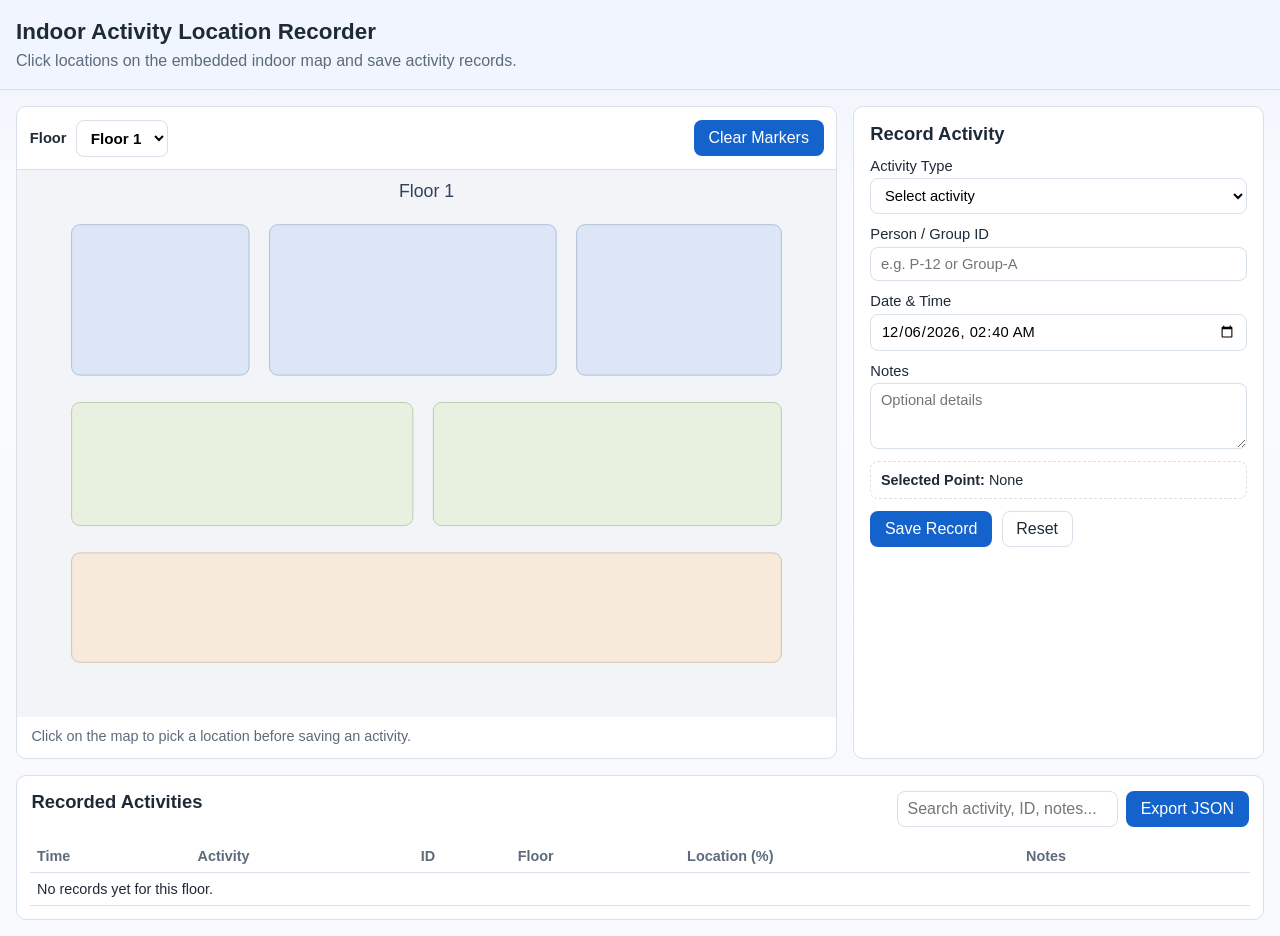
==== index.html @ 945d57bc "first simple version" ====
<!doctype html>
<html lang="en">
<head>
  <meta charset="UTF-8">
  <meta name="viewport" content="width=device-width, initial-scale=1.0">
  <title>Indoor Activity Location Recorder</title>
  <link rel="stylesheet" href="styles.css">
</head>
<body>
  <header class="topbar">
    <h1>Indoor Activity Location Recorder</h1>
    <p>Click locations on the embedded indoor map and save activity records.</p>
  </header>

  <main class="layout">
    <section class="map-panel">
      <div class="panel-head">
        <div class="map-controls">
          <label for="floorSelect">Floor</label>
          <select id="floorSelect" aria-label="Select floor">
            <option value="floor-1">Floor 1</option>
            <option value="floor-2">Floor 2</option>
            <option value="floor-3">Floor 3</option>
          </select>
        </div>
        <button id="clearMarkersBtn" type="button">Clear Markers</button>
      </div>

      <div class="map-wrap" id="mapWrap">
        <img
          id="mapImage"
          alt="Indoor map"
          src="assets/floor-1.svg"
        >
      </div>
      <p class="hint">Click on the map to pick a location before saving an activity.</p>
    </section>

    <section class="form-panel">
      <h2>Record Activity</h2>
      <form id="activityForm">
        <label>
          Activity Type
          <select id="activityType" required>
            <option value="">Select activity</option>
            <option>Walking</option>
            <option>Sitting</option>
            <option>Standing</option>
            <option>Meeting</option>
            <option>Queueing</option>
            <option>Other</option>
          </select>
        </label>

        <label>
          Person / Group ID
          <input id="actorId" type="text" placeholder="e.g. P-12 or Group-A">
        </label>

        <label>
          Date & Time
          <input id="activityTime" type="datetime-local" required>
        </label>

        <label>
          Notes
          <textarea id="notes" rows="3" placeholder="Optional details"></textarea>
        </label>

        <div class="coords">
          <strong>Selected Point:</strong>
          <span id="selectedCoords">None</span>
        </div>

        <div class="actions">
          <button type="submit">Save Record</button>
          <button id="resetFormBtn" type="button" class="secondary">Reset</button>
        </div>
      </form>
    </section>
  </main>

  <section class="records-panel">
    <div class="records-head">
      <h2>Recorded Activities</h2>
      <div class="records-actions">
        <input id="searchInput" type="text" placeholder="Search activity, ID, notes...">
        <button id="exportBtn" type="button">Export JSON</button>
      </div>
    </div>
    <div class="table-wrap">
      <table>
        <thead>
          <tr>
            <th>Time</th>
            <th>Activity</th>
            <th>ID</th>
            <th>Floor</th>
            <th>Location (%)</th>
            <th>Notes</th>
            <th></th>
          </tr>
        </thead>
        <tbody id="recordsTbody"></tbody>
      </table>
    </div>
  </section>

  <script src="app.js"></script>
</body>
</html>
---- styles.css ----
:root {
  --bg: #f7f9fc;
  --panel: #ffffff;
  --text: #1f2a37;
  --muted: #5d6b7b;
  --line: #d8e0ea;
  --accent: #1462cc;
  --accent-strong: #0f4ea5;
  --danger: #b42318;
}

* {
  box-sizing: border-box;
}

body {
  margin: 0;
  font-family: "Segoe UI", Tahoma, Geneva, Verdana, sans-serif;
  color: var(--text);
  background: linear-gradient(180deg, #eef3fb 0%, #f9fbff 220px, var(--bg) 100%);
}

.topbar {
  padding: 1.2rem 1rem;
  border-bottom: 1px solid var(--line);
  background: #f0f5ff;
}

.topbar h1 {
  margin: 0;
  font-size: 1.4rem;
}

.topbar p {
  margin: 0.4rem 0 0;
  color: var(--muted);
}

.layout {
  display: grid;
  grid-template-columns: 2fr 1fr;
  gap: 1rem;
  padding: 1rem;
}

.map-panel,
.form-panel,
.records-panel {
  background: var(--panel);
  border: 1px solid var(--line);
  border-radius: 10px;
}

.panel-head {
  display: flex;
  align-items: center;
  justify-content: space-between;
  padding: 0.8rem;
  border-bottom: 1px solid var(--line);
}

.map-controls {
  display: flex;
  align-items: center;
  gap: 0.6rem;
  font-size: 0.95rem;
  font-weight: 600;
}

.map-wrap {
  position: relative;
  min-height: 380px;
  overflow: auto;
  background: #f5f7fa;
}

.map-wrap img {
  display: block;
  width: 100%;
  height: auto;
  user-select: none;
}

.marker {
  position: absolute;
  width: 12px;
  height: 12px;
  border-radius: 999px;
  background: #e33131;
  border: 2px solid #fff;
  box-shadow: 0 0 0 1px #e33131;
  transform: translate(-50%, -50%);
  pointer-events: none;
}

.marker.selected {
  background: #0f4ea5;
  box-shadow: 0 0 0 1px #0f4ea5;
}

.hint {
  margin: 0;
  padding: 0.7rem 0.9rem 0.9rem;
  color: var(--muted);
  font-size: 0.9rem;
}

.form-panel {
  padding: 1rem;
}

.form-panel h2,
.records-head h2 {
  margin: 0 0 0.8rem;
  font-size: 1.15rem;
}

form {
  display: grid;
  gap: 0.75rem;
}

label {
  display: grid;
  gap: 0.3rem;
  font-size: 0.92rem;
}

input,
select,
textarea,
button {
  font: inherit;
}

input,
select,
textarea {
  padding: 0.5rem 0.6rem;
  border: 1px solid var(--line);
  border-radius: 8px;
  background: #fff;
}

.coords {
  padding: 0.6rem;
  border: 1px dashed var(--line);
  border-radius: 8px;
  font-size: 0.9rem;
}

.actions {
  display: flex;
  gap: 0.6rem;
}

button {
  padding: 0.52rem 0.85rem;
  border-radius: 8px;
  border: 1px solid transparent;
  background: var(--accent);
  color: #fff;
  cursor: pointer;
}

button:hover {
  background: var(--accent-strong);
}

button.secondary {
  background: #fff;
  border-color: var(--line);
  color: var(--text);
}

.records-panel {
  margin: 0 1rem 1rem;
}

.records-head {
  padding: 0.9rem 0.9rem 0;
  display: flex;
  align-items: center;
  justify-content: space-between;
  gap: 0.8rem;
}

.records-actions {
  display: flex;
  align-items: center;
  gap: 0.5rem;
}

.table-wrap {
  overflow: auto;
  padding: 0.8rem;
}

table {
  width: 100%;
  border-collapse: collapse;
  min-width: 760px;
}

th,
td {
  text-align: left;
  padding: 0.5rem 0.45rem;
  border-bottom: 1px solid var(--line);
  font-size: 0.9rem;
}

th {
  color: var(--muted);
}

.danger {
  background: #fff;
  color: var(--danger);
  border: 1px solid #f3c7c3;
}

@media (max-width: 900px) {
  .layout {
    grid-template-columns: 1fr;
  }

  .records-head {
    flex-direction: column;
    align-items: stretch;
  }
}
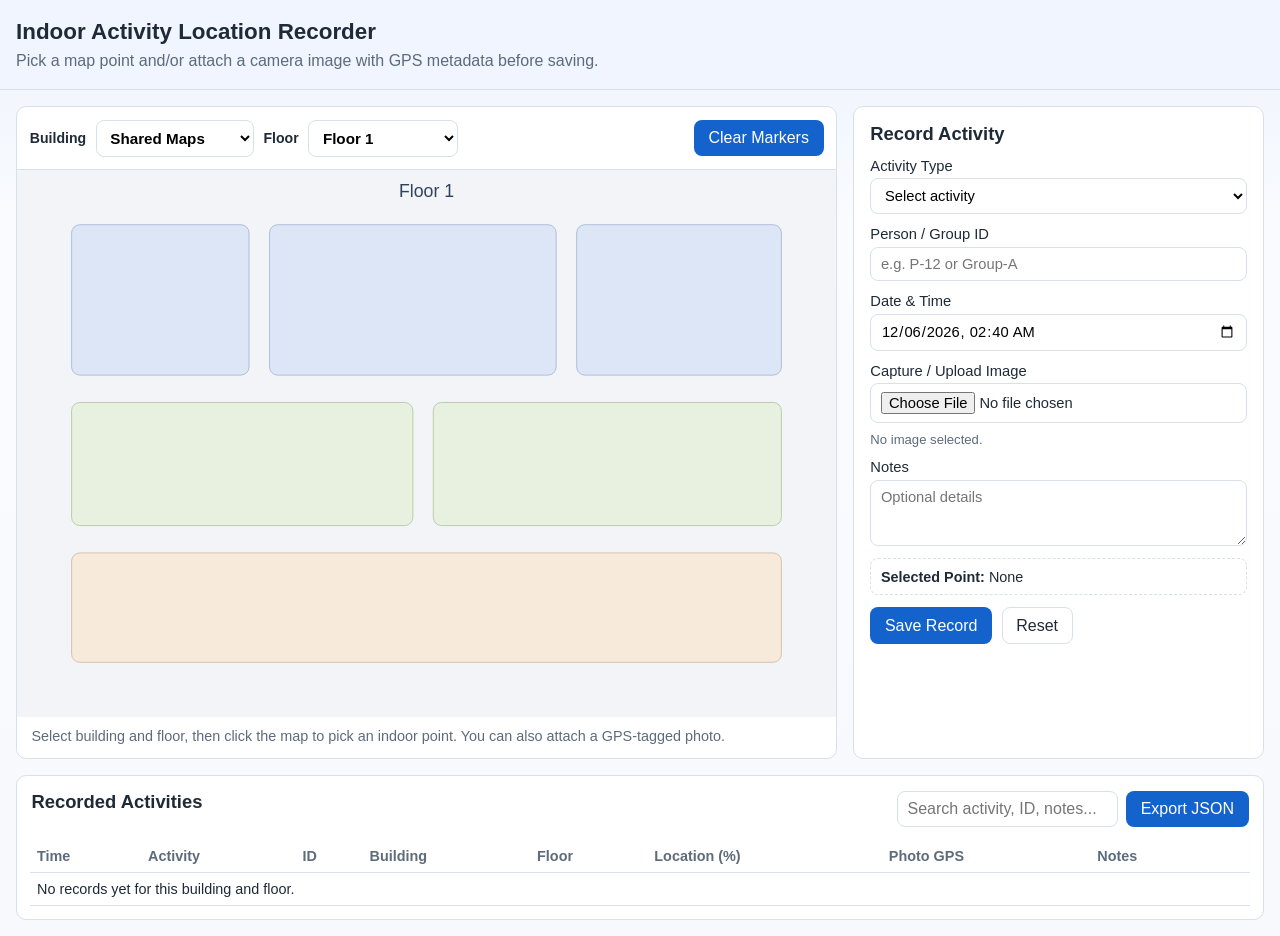
==== commit 3b2512a4: "update" ====
--- a/index.html
+++ b/index.html
@@ -9,19 +9,18 @@
 <body>
   <header class="topbar">
     <h1>Indoor Activity Location Recorder</h1>
-    <p>Click locations on the embedded indoor map and save activity records.</p>
+    <p>Pick a map point and/or attach a camera image with GPS metadata before saving.</p>
   </header>
 
   <main class="layout">
     <section class="map-panel">
       <div class="panel-head">
         <div class="map-controls">
+          <label for="buildingSelect">Building</label>
+          <select id="buildingSelect" aria-label="Select building"></select>
+
           <label for="floorSelect">Floor</label>
-          <select id="floorSelect" aria-label="Select floor">
-            <option value="floor-1">Floor 1</option>
-            <option value="floor-2">Floor 2</option>
-            <option value="floor-3">Floor 3</option>
-          </select>
+          <select id="floorSelect" aria-label="Select floor"></select>
         </div>
         <button id="clearMarkersBtn" type="button">Clear Markers</button>
       </div>
@@ -30,10 +29,9 @@
         <img
           id="mapImage"
           alt="Indoor map"
-          src="assets/floor-1.svg"
         >
       </div>
-      <p class="hint">Click on the map to pick a location before saving an activity.</p>
+      <p class="hint">Select building and floor, then click the map to pick an indoor point. You can also attach a GPS-tagged photo.</p>
     </section>
 
     <section class="form-panel">
@@ -60,6 +58,12 @@
         <label>
           Date & Time
           <input id="activityTime" type="datetime-local" required>
+        </label>
+
+        <label>
+          Capture / Upload Image
+          <input id="photoInput" type="file" accept="image/*" capture="environment">
+          <small id="photoLocationStatus" class="photo-status" data-state="muted">No image selected.</small>
         </label>
 
         <label>
@@ -95,8 +99,10 @@
             <th>Time</th>
             <th>Activity</th>
             <th>ID</th>
+            <th>Building</th>
             <th>Floor</th>
             <th>Location (%)</th>
+            <th>Photo GPS</th>
             <th>Notes</th>
             <th></th>
           </tr>
@@ -106,6 +112,6 @@
     </div>
   </section>
 
-  <script src="app.js"></script>
+  <script type="module" src="app.js"></script>
 </body>
 </html>
--- a/styles.css
+++ b/styles.css
@@ -62,9 +62,18 @@
 .map-controls {
   display: flex;
   align-items: center;
+  flex-wrap: wrap;
   gap: 0.6rem;
   font-size: 0.95rem;
   font-weight: 600;
+}
+
+.map-controls label {
+  font-size: 0.88rem;
+}
+
+.map-controls select {
+  min-width: 150px;
 }
 
 .map-wrap {
@@ -149,6 +158,25 @@
   font-size: 0.9rem;
 }
 
+.photo-status {
+  display: block;
+  margin-top: 0.25rem;
+  color: var(--muted);
+  font-size: 0.82rem;
+}
+
+.photo-status[data-state="success"] {
+  color: #0b6f32;
+}
+
+.photo-status[data-state="warn"] {
+  color: #9a5f05;
+}
+
+.photo-status[data-state="error"] {
+  color: var(--danger);
+}
+
 .actions {
   display: flex;
   gap: 0.6rem;
@@ -199,7 +227,7 @@
 table {
   width: 100%;
   border-collapse: collapse;
-  min-width: 760px;
+  min-width: 980px;
 }
 
 th,
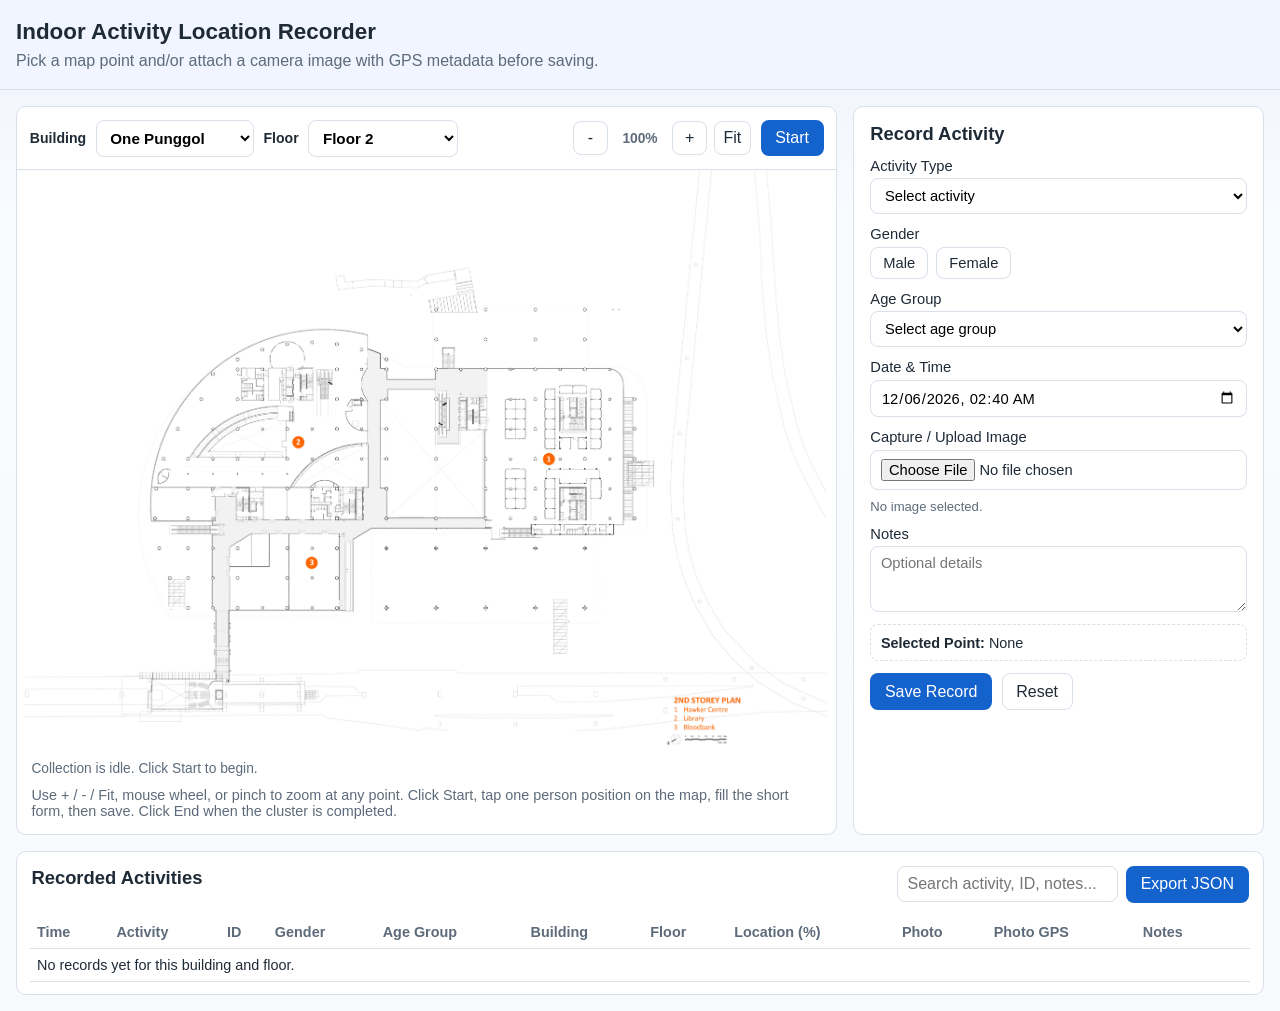
==== commit f3ebd536: "update the app to be more mobile friendly" ====
--- a/index.html
+++ b/index.html
@@ -22,16 +22,29 @@
           <label for="floorSelect">Floor</label>
           <select id="floorSelect" aria-label="Select floor"></select>
         </div>
-        <button id="clearMarkersBtn" type="button">Clear Markers</button>
+        <div class="panel-actions">
+          <div class="zoom-controls" role="group" aria-label="Map zoom controls">
+            <button id="zoomOutBtn" type="button" class="secondary zoom-btn" aria-label="Zoom out">-</button>
+            <span id="zoomValue" class="zoom-value">100%</span>
+            <button id="zoomInBtn" type="button" class="secondary zoom-btn" aria-label="Zoom in">+</button>
+            <button id="zoomResetBtn" type="button" class="secondary zoom-btn">Fit</button>
+          </div>
+          <div class="collect-controls">
+            <button id="collectToggleBtn" type="button" class="collect-toggle" aria-pressed="false">Start</button>
+          </div>
+        </div>
       </div>
 
       <div class="map-wrap" id="mapWrap">
-        <img
-          id="mapImage"
-          alt="Indoor map"
-        >
+        <div class="map-canvas" id="mapCanvas">
+          <img
+            id="mapImage"
+            alt="Indoor map"
+          >
+        </div>
       </div>
-      <p class="hint">Select building and floor, then click the map to pick an indoor point. You can also attach a GPS-tagged photo.</p>
+      <p id="collectStatus" class="collect-status" data-state="muted">Collection is idle. Click Start to begin.</p>
+      <p class="hint">Use + / - / Fit, mouse wheel, or pinch to zoom at any point. Click Start, tap one person position on the map, fill the short form, then save. Click End when the cluster is completed.</p>
     </section>
 
     <section class="form-panel">
@@ -50,9 +63,25 @@
           </select>
         </label>
 
+        <input id="actorId" type="hidden">
+
+        <div class="input-group">
+          <span>Gender</span>
+          <div class="gender-controls" id="genderControls">
+            <button type="button" class="gender-btn" data-gender="male" aria-pressed="false">Male</button>
+            <button type="button" class="gender-btn" data-gender="female" aria-pressed="false">Female</button>
+          </div>
+        </div>
+
         <label>
-          Person / Group ID
-          <input id="actorId" type="text" placeholder="e.g. P-12 or Group-A">
+          Age Group
+          <select id="ageGroup" required>
+            <option value="">Select age group</option>
+            <option value="<10 years old">&lt;10 years old</option>
+            <option value="10-20 years old">10-20 years old</option>
+            <option value="20-60 years old">20-60 years old</option>
+            <option value=">60 years old">&gt;60 years old</option>
+          </select>
         </label>
 
         <label>
@@ -80,6 +109,7 @@
           <button type="submit">Save Record</button>
           <button id="resetFormBtn" type="button" class="secondary">Reset</button>
         </div>
+        <p id="savePrompt" class="save-prompt" data-state="muted" role="status" aria-live="polite"></p>
       </form>
     </section>
   </main>
@@ -99,9 +129,12 @@
             <th>Time</th>
             <th>Activity</th>
             <th>ID</th>
+            <th>Gender</th>
+            <th>Age Group</th>
             <th>Building</th>
             <th>Floor</th>
             <th>Location (%)</th>
+            <th>Photo</th>
             <th>Photo GPS</th>
             <th>Notes</th>
             <th></th>
--- a/styles.css
+++ b/styles.css
@@ -76,6 +76,49 @@
   min-width: 150px;
 }
 
+.panel-actions {
+  display: flex;
+  align-items: center;
+  gap: 0.6rem;
+}
+
+.collect-controls {
+  display: flex;
+  align-items: center;
+  gap: 0.5rem;
+}
+
+.zoom-controls {
+  display: flex;
+  align-items: center;
+  gap: 0.4rem;
+}
+
+.zoom-btn {
+  min-width: 2.2rem;
+  padding: 0.45rem 0.55rem;
+}
+
+.zoom-value {
+  min-width: 3.2rem;
+  text-align: center;
+  font-size: 0.86rem;
+  font-weight: 600;
+  color: var(--muted);
+}
+
+button.collect-toggle.active,
+button.collect-toggle[aria-pressed="true"] {
+  background: var(--danger);
+  border-color: var(--danger);
+}
+
+button.collect-toggle.active:hover,
+button.collect-toggle[aria-pressed="true"]:hover {
+  background: #8e1f17;
+  border-color: #8e1f17;
+}
+
 .map-wrap {
   position: relative;
   min-height: 380px;
@@ -83,11 +126,33 @@
   background: #f5f7fa;
 }
 
-.map-wrap img {
+.map-canvas {
+  position: relative;
+  width: 100%;
+  min-width: 100%;
+}
+
+.map-canvas img {
   display: block;
   width: 100%;
   height: auto;
   user-select: none;
+}
+
+.cluster-link {
+  position: absolute;
+  height: 3px;
+  background: rgba(20, 98, 204, 0.68);
+  border-radius: 999px;
+  transform-origin: left center;
+  pointer-events: none;
+  z-index: 2;
+}
+
+.cluster-link.preview {
+  background: rgba(180, 35, 24, 0.8);
+  border: 1px dashed rgba(255, 255, 255, 0.85);
+  height: 4px;
 }
 
 .marker {
@@ -100,11 +165,13 @@
   box-shadow: 0 0 0 1px #e33131;
   transform: translate(-50%, -50%);
   pointer-events: none;
+  z-index: 3;
 }
 
 .marker.selected {
   background: #0f4ea5;
   box-shadow: 0 0 0 1px #0f4ea5;
+  z-index: 4;
 }
 
 .hint {
@@ -112,6 +179,21 @@
   padding: 0.7rem 0.9rem 0.9rem;
   color: var(--muted);
   font-size: 0.9rem;
+}
+
+.collect-status {
+  margin: 0;
+  padding: 0.7rem 0.9rem 0;
+  color: var(--muted);
+  font-size: 0.86rem;
+}
+
+.collect-status[data-state="active"] {
+  color: #0b6f32;
+}
+
+.collect-status[data-state="warn"] {
+  color: #9a5f05;
 }
 
 .form-panel {
@@ -129,10 +211,15 @@
   gap: 0.75rem;
 }
 
-label {
+label,
+.input-group {
   display: grid;
   gap: 0.3rem;
   font-size: 0.92rem;
+}
+
+label {
+  margin: 0;
 }
 
 input,
@@ -177,9 +264,54 @@
   color: var(--danger);
 }
 
+.save-prompt {
+  margin: 0;
+  min-height: 1.1rem;
+  font-size: 0.85rem;
+  color: var(--muted);
+}
+
+.save-prompt[data-state="success"] {
+  color: #0b6f32;
+}
+
+.save-prompt[data-state="error"] {
+  color: var(--danger);
+}
+
 .actions {
   display: flex;
   gap: 0.6rem;
+}
+
+.gender-controls {
+  display: flex;
+  gap: 0.5rem;
+}
+
+.gender-btn {
+  background: #fff;
+  border: 1px solid var(--line);
+  color: var(--text);
+  padding: 0.42rem 0.75rem;
+}
+
+.gender-btn:hover {
+  background: #f3f7ff;
+  border-color: #b8cae8;
+  color: var(--text);
+}
+
+.gender-btn.active {
+  background: var(--accent);
+  border-color: var(--accent);
+  color: #fff;
+}
+
+.gender-btn.active:hover {
+  background: var(--accent-strong);
+  border-color: var(--accent-strong);
+  color: #fff;
 }
 
 button {
@@ -195,6 +327,20 @@
   background: var(--accent-strong);
 }
 
+button.gender-btn.active,
+button.gender-btn[aria-pressed="true"] {
+  background: var(--accent);
+  border-color: var(--accent);
+  color: #fff;
+}
+
+button.gender-btn.active:hover,
+button.gender-btn[aria-pressed="true"]:hover {
+  background: var(--accent-strong);
+  border-color: var(--accent-strong);
+  color: #fff;
+}
+
 button.secondary {
   background: #fff;
   border-color: var(--line);
@@ -242,6 +388,16 @@
   color: var(--muted);
 }
 
+.record-photo-preview {
+  width: 56px;
+  height: 56px;
+  object-fit: cover;
+  border-radius: 8px;
+  border: 1px solid var(--line);
+  background: #eef3fb;
+  display: block;
+}
+
 .danger {
   background: #fff;
   color: var(--danger);
@@ -253,6 +409,17 @@
     grid-template-columns: 1fr;
   }
 
+  .panel-head {
+    flex-direction: column;
+    align-items: stretch;
+    gap: 0.6rem;
+  }
+
+  .panel-actions {
+    justify-content: space-between;
+    flex-wrap: wrap;
+  }
+
   .records-head {
     flex-direction: column;
     align-items: stretch;
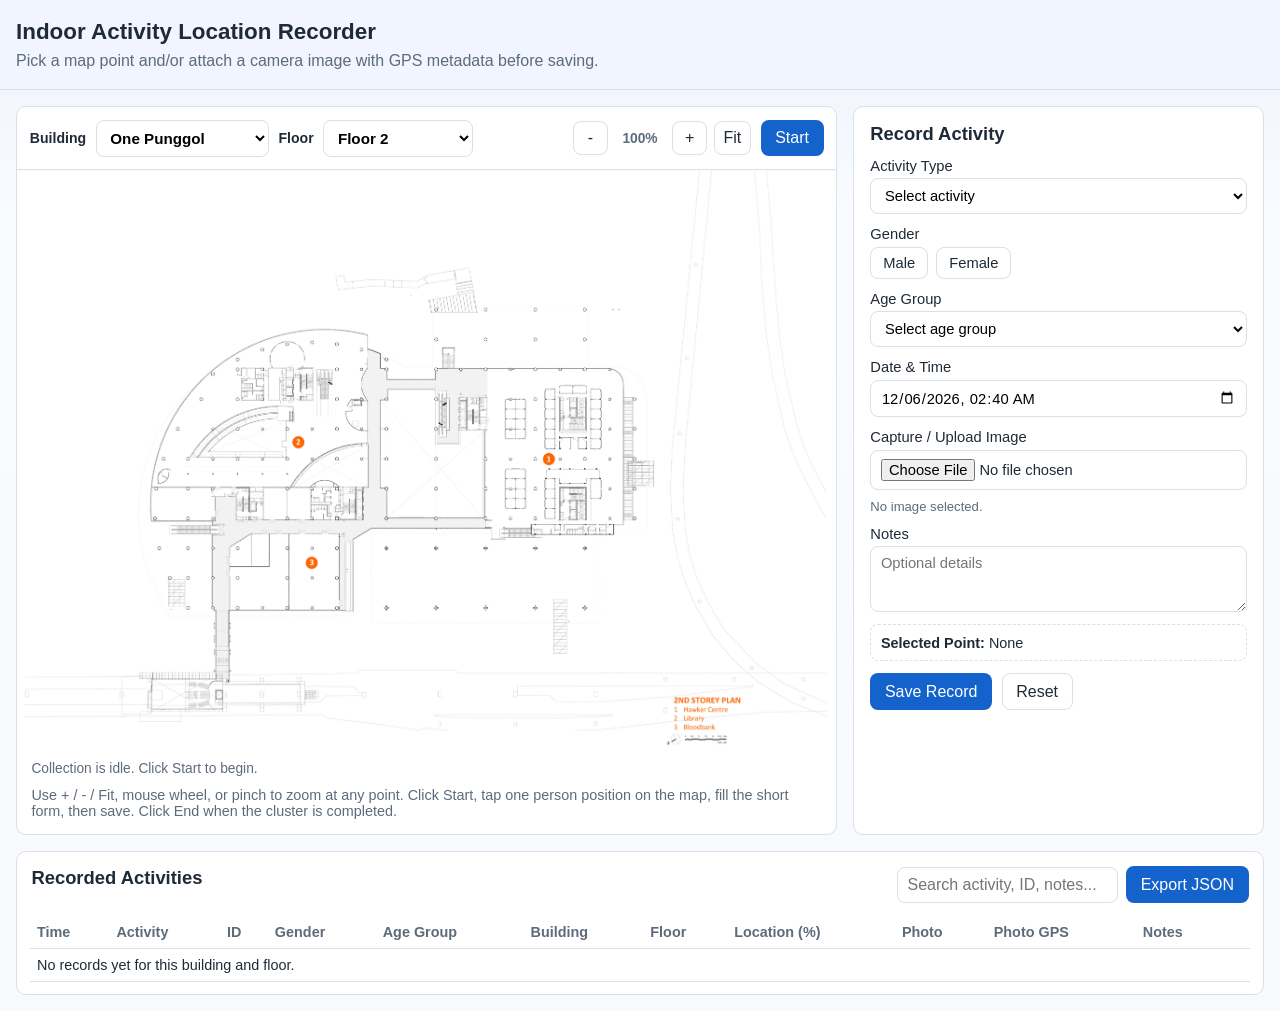
==== commit 71282d03: "add bedok@heartbeat and remove test buildings" ====
--- a/index.html
+++ b/index.html
@@ -1,150 +1,150 @@
-<!doctype html>
-<html lang="en">
-<head>
-  <meta charset="UTF-8">
-  <meta name="viewport" content="width=device-width, initial-scale=1.0">
-  <title>Indoor Activity Location Recorder</title>
-  <link rel="stylesheet" href="styles.css">
-</head>
-<body>
-  <header class="topbar">
-    <h1>Indoor Activity Location Recorder</h1>
-    <p>Pick a map point and/or attach a camera image with GPS metadata before saving.</p>
-  </header>
-
-  <main class="layout">
-    <section class="map-panel">
-      <div class="panel-head">
-        <div class="map-controls">
-          <label for="buildingSelect">Building</label>
-          <select id="buildingSelect" aria-label="Select building"></select>
-
-          <label for="floorSelect">Floor</label>
-          <select id="floorSelect" aria-label="Select floor"></select>
-        </div>
-        <div class="panel-actions">
-          <div class="zoom-controls" role="group" aria-label="Map zoom controls">
-            <button id="zoomOutBtn" type="button" class="secondary zoom-btn" aria-label="Zoom out">-</button>
-            <span id="zoomValue" class="zoom-value">100%</span>
-            <button id="zoomInBtn" type="button" class="secondary zoom-btn" aria-label="Zoom in">+</button>
-            <button id="zoomResetBtn" type="button" class="secondary zoom-btn">Fit</button>
-          </div>
-          <div class="collect-controls">
-            <button id="collectToggleBtn" type="button" class="collect-toggle" aria-pressed="false">Start</button>
-          </div>
-        </div>
-      </div>
-
-      <div class="map-wrap" id="mapWrap">
-        <div class="map-canvas" id="mapCanvas">
-          <img
-            id="mapImage"
-            alt="Indoor map"
-          >
-        </div>
-      </div>
-      <p id="collectStatus" class="collect-status" data-state="muted">Collection is idle. Click Start to begin.</p>
-      <p class="hint">Use + / - / Fit, mouse wheel, or pinch to zoom at any point. Click Start, tap one person position on the map, fill the short form, then save. Click End when the cluster is completed.</p>
-    </section>
-
-    <section class="form-panel">
-      <h2>Record Activity</h2>
-      <form id="activityForm">
-        <label>
-          Activity Type
-          <select id="activityType" required>
-            <option value="">Select activity</option>
-            <option>Walking</option>
-            <option>Sitting</option>
-            <option>Standing</option>
-            <option>Meeting</option>
-            <option>Queueing</option>
-            <option>Other</option>
-          </select>
-        </label>
-
-        <input id="actorId" type="hidden">
-
-        <div class="input-group">
-          <span>Gender</span>
-          <div class="gender-controls" id="genderControls">
-            <button type="button" class="gender-btn" data-gender="male" aria-pressed="false">Male</button>
-            <button type="button" class="gender-btn" data-gender="female" aria-pressed="false">Female</button>
-          </div>
-        </div>
-
-        <label>
-          Age Group
-          <select id="ageGroup" required>
-            <option value="">Select age group</option>
-            <option value="<10 years old">&lt;10 years old</option>
-            <option value="10-20 years old">10-20 years old</option>
-            <option value="20-60 years old">20-60 years old</option>
-            <option value=">60 years old">&gt;60 years old</option>
-          </select>
-        </label>
-
-        <label>
-          Date & Time
-          <input id="activityTime" type="datetime-local" required>
-        </label>
-
-        <label>
-          Capture / Upload Image
-          <input id="photoInput" type="file" accept="image/*" capture="environment">
-          <small id="photoLocationStatus" class="photo-status" data-state="muted">No image selected.</small>
-        </label>
-
-        <label>
-          Notes
-          <textarea id="notes" rows="3" placeholder="Optional details"></textarea>
-        </label>
-
-        <div class="coords">
-          <strong>Selected Point:</strong>
-          <span id="selectedCoords">None</span>
-        </div>
-
-        <div class="actions">
-          <button type="submit">Save Record</button>
-          <button id="resetFormBtn" type="button" class="secondary">Reset</button>
-        </div>
-        <p id="savePrompt" class="save-prompt" data-state="muted" role="status" aria-live="polite"></p>
-      </form>
-    </section>
-  </main>
-
-  <section class="records-panel">
-    <div class="records-head">
-      <h2>Recorded Activities</h2>
-      <div class="records-actions">
-        <input id="searchInput" type="text" placeholder="Search activity, ID, notes...">
-        <button id="exportBtn" type="button">Export JSON</button>
-      </div>
-    </div>
-    <div class="table-wrap">
-      <table>
-        <thead>
-          <tr>
-            <th>Time</th>
-            <th>Activity</th>
-            <th>ID</th>
-            <th>Gender</th>
-            <th>Age Group</th>
-            <th>Building</th>
-            <th>Floor</th>
-            <th>Location (%)</th>
-            <th>Photo</th>
-            <th>Photo GPS</th>
-            <th>Notes</th>
-            <th></th>
-          </tr>
-        </thead>
-        <tbody id="recordsTbody"></tbody>
-      </table>
-    </div>
-  </section>
-
-  <script type="module" src="app.js"></script>
-</body>
-</html>
+<!doctype html>
+<html lang="en">
+<head>
+  <meta charset="UTF-8">
+  <meta name="viewport" content="width=device-width, initial-scale=1.0">
+  <title>Indoor Activity Location Recorder</title>
+  <link rel="stylesheet" href="styles.css">
+</head>
+<body>
+  <header class="topbar">
+    <h1>Indoor Activity Location Recorder</h1>
+    <p>Pick a map point and/or attach a camera image with GPS metadata before saving.</p>
+  </header>
+
+  <main class="layout">
+    <section class="map-panel">
+      <div class="panel-head">
+        <div class="map-controls">
+          <label for="buildingSelect">Building</label>
+          <select id="buildingSelect" aria-label="Select building"></select>
+
+          <label for="floorSelect">Floor</label>
+          <select id="floorSelect" aria-label="Select floor"></select>
+        </div>
+        <div class="panel-actions">
+          <div class="zoom-controls" role="group" aria-label="Map zoom controls">
+            <button id="zoomOutBtn" type="button" class="secondary zoom-btn" aria-label="Zoom out">-</button>
+            <span id="zoomValue" class="zoom-value">100%</span>
+            <button id="zoomInBtn" type="button" class="secondary zoom-btn" aria-label="Zoom in">+</button>
+            <button id="zoomResetBtn" type="button" class="secondary zoom-btn">Fit</button>
+          </div>
+          <div class="collect-controls">
+            <button id="collectToggleBtn" type="button" class="collect-toggle" aria-pressed="false">Start</button>
+          </div>
+        </div>
+      </div>
+
+      <div class="map-wrap" id="mapWrap">
+        <div class="map-canvas" id="mapCanvas">
+          <img
+            id="mapImage"
+            alt="Indoor map"
+          >
+        </div>
+      </div>
+      <p id="collectStatus" class="collect-status" data-state="muted">Collection is idle. Click Start to begin.</p>
+      <p class="hint">Use + / - / Fit, mouse wheel, or pinch to zoom at any point. Click Start, tap one person position on the map, fill the short form, then save. Click End when the cluster is completed.</p>
+    </section>
+
+    <section class="form-panel">
+      <h2>Record Activity</h2>
+      <form id="activityForm">
+        <label>
+          Activity Type
+          <select id="activityType" required>
+            <option value="">Select activity</option>
+            <option>Walking</option>
+            <option>Sitting</option>
+            <option>Standing</option>
+            <option>Meeting</option>
+            <option>Queueing</option>
+            <option>Other</option>
+          </select>
+        </label>
+
+        <input id="actorId" type="hidden">
+
+        <div class="input-group">
+          <span>Gender</span>
+          <div class="gender-controls" id="genderControls">
+            <button type="button" class="gender-btn" data-gender="male" aria-pressed="false">Male</button>
+            <button type="button" class="gender-btn" data-gender="female" aria-pressed="false">Female</button>
+          </div>
+        </div>
+
+        <label>
+          Age Group
+          <select id="ageGroup" required>
+            <option value="">Select age group</option>
+            <option value="<10 years old">&lt;10 years old</option>
+            <option value="10-20 years old">10-20 years old</option>
+            <option value="20-60 years old">20-60 years old</option>
+            <option value=">60 years old">&gt;60 years old</option>
+          </select>
+        </label>
+
+        <label>
+          Date & Time
+          <input id="activityTime" type="datetime-local" required>
+        </label>
+
+        <label>
+          Capture / Upload Image
+          <input id="photoInput" type="file" accept="image/*" capture="environment">
+          <small id="photoLocationStatus" class="photo-status" data-state="muted">No image selected.</small>
+        </label>
+
+        <label>
+          Notes
+          <textarea id="notes" rows="3" placeholder="Optional details"></textarea>
+        </label>
+
+        <div class="coords">
+          <strong>Selected Point:</strong>
+          <span id="selectedCoords">None</span>
+        </div>
+
+        <div class="actions">
+          <button type="submit">Save Record</button>
+          <button id="resetFormBtn" type="button" class="secondary">Reset</button>
+        </div>
+        <p id="savePrompt" class="save-prompt" data-state="muted" role="status" aria-live="polite"></p>
+      </form>
+    </section>
+  </main>
+
+  <section class="records-panel">
+    <div class="records-head">
+      <h2>Recorded Activities</h2>
+      <div class="records-actions">
+        <input id="searchInput" type="text" placeholder="Search activity, ID, notes...">
+        <button id="exportBtn" type="button">Export JSON</button>
+      </div>
+    </div>
+    <div class="table-wrap">
+      <table>
+        <thead>
+          <tr>
+            <th>Time</th>
+            <th>Activity</th>
+            <th>ID</th>
+            <th>Gender</th>
+            <th>Age Group</th>
+            <th>Building</th>
+            <th>Floor</th>
+            <th>Location (%)</th>
+            <th>Photo</th>
+            <th>Photo GPS</th>
+            <th>Notes</th>
+            <th></th>
+          </tr>
+        </thead>
+        <tbody id="recordsTbody"></tbody>
+      </table>
+    </div>
+  </section>
+
+  <script type="module" src="app.js"></script>
+</body>
+</html>
--- a/styles.css
+++ b/styles.css
@@ -1,427 +1,427 @@
-:root {
-  --bg: #f7f9fc;
-  --panel: #ffffff;
-  --text: #1f2a37;
-  --muted: #5d6b7b;
-  --line: #d8e0ea;
-  --accent: #1462cc;
-  --accent-strong: #0f4ea5;
-  --danger: #b42318;
-}
-
-* {
-  box-sizing: border-box;
-}
-
-body {
-  margin: 0;
-  font-family: "Segoe UI", Tahoma, Geneva, Verdana, sans-serif;
-  color: var(--text);
-  background: linear-gradient(180deg, #eef3fb 0%, #f9fbff 220px, var(--bg) 100%);
-}
-
-.topbar {
-  padding: 1.2rem 1rem;
-  border-bottom: 1px solid var(--line);
-  background: #f0f5ff;
-}
-
-.topbar h1 {
-  margin: 0;
-  font-size: 1.4rem;
-}
-
-.topbar p {
-  margin: 0.4rem 0 0;
-  color: var(--muted);
-}
-
-.layout {
-  display: grid;
-  grid-template-columns: 2fr 1fr;
-  gap: 1rem;
-  padding: 1rem;
-}
-
-.map-panel,
-.form-panel,
-.records-panel {
-  background: var(--panel);
-  border: 1px solid var(--line);
-  border-radius: 10px;
-}
-
-.panel-head {
-  display: flex;
-  align-items: center;
-  justify-content: space-between;
-  padding: 0.8rem;
-  border-bottom: 1px solid var(--line);
-}
-
-.map-controls {
-  display: flex;
-  align-items: center;
-  flex-wrap: wrap;
-  gap: 0.6rem;
-  font-size: 0.95rem;
-  font-weight: 600;
-}
-
-.map-controls label {
-  font-size: 0.88rem;
-}
-
-.map-controls select {
-  min-width: 150px;
-}
-
-.panel-actions {
-  display: flex;
-  align-items: center;
-  gap: 0.6rem;
-}
-
-.collect-controls {
-  display: flex;
-  align-items: center;
-  gap: 0.5rem;
-}
-
-.zoom-controls {
-  display: flex;
-  align-items: center;
-  gap: 0.4rem;
-}
-
-.zoom-btn {
-  min-width: 2.2rem;
-  padding: 0.45rem 0.55rem;
-}
-
-.zoom-value {
-  min-width: 3.2rem;
-  text-align: center;
-  font-size: 0.86rem;
-  font-weight: 600;
-  color: var(--muted);
-}
-
-button.collect-toggle.active,
-button.collect-toggle[aria-pressed="true"] {
-  background: var(--danger);
-  border-color: var(--danger);
-}
-
-button.collect-toggle.active:hover,
-button.collect-toggle[aria-pressed="true"]:hover {
-  background: #8e1f17;
-  border-color: #8e1f17;
-}
-
-.map-wrap {
-  position: relative;
-  min-height: 380px;
-  overflow: auto;
-  background: #f5f7fa;
-}
-
-.map-canvas {
-  position: relative;
-  width: 100%;
-  min-width: 100%;
-}
-
-.map-canvas img {
-  display: block;
-  width: 100%;
-  height: auto;
-  user-select: none;
-}
-
-.cluster-link {
-  position: absolute;
-  height: 3px;
-  background: rgba(20, 98, 204, 0.68);
-  border-radius: 999px;
-  transform-origin: left center;
-  pointer-events: none;
-  z-index: 2;
-}
-
-.cluster-link.preview {
-  background: rgba(180, 35, 24, 0.8);
-  border: 1px dashed rgba(255, 255, 255, 0.85);
-  height: 4px;
-}
-
-.marker {
-  position: absolute;
-  width: 12px;
-  height: 12px;
-  border-radius: 999px;
-  background: #e33131;
-  border: 2px solid #fff;
-  box-shadow: 0 0 0 1px #e33131;
-  transform: translate(-50%, -50%);
-  pointer-events: none;
-  z-index: 3;
-}
-
-.marker.selected {
-  background: #0f4ea5;
-  box-shadow: 0 0 0 1px #0f4ea5;
-  z-index: 4;
-}
-
-.hint {
-  margin: 0;
-  padding: 0.7rem 0.9rem 0.9rem;
-  color: var(--muted);
-  font-size: 0.9rem;
-}
-
-.collect-status {
-  margin: 0;
-  padding: 0.7rem 0.9rem 0;
-  color: var(--muted);
-  font-size: 0.86rem;
-}
-
-.collect-status[data-state="active"] {
-  color: #0b6f32;
-}
-
-.collect-status[data-state="warn"] {
-  color: #9a5f05;
-}
-
-.form-panel {
-  padding: 1rem;
-}
-
-.form-panel h2,
-.records-head h2 {
-  margin: 0 0 0.8rem;
-  font-size: 1.15rem;
-}
-
-form {
-  display: grid;
-  gap: 0.75rem;
-}
-
-label,
-.input-group {
-  display: grid;
-  gap: 0.3rem;
-  font-size: 0.92rem;
-}
-
-label {
-  margin: 0;
-}
-
-input,
-select,
-textarea,
-button {
-  font: inherit;
-}
-
-input,
-select,
-textarea {
-  padding: 0.5rem 0.6rem;
-  border: 1px solid var(--line);
-  border-radius: 8px;
-  background: #fff;
-}
-
-.coords {
-  padding: 0.6rem;
-  border: 1px dashed var(--line);
-  border-radius: 8px;
-  font-size: 0.9rem;
-}
-
-.photo-status {
-  display: block;
-  margin-top: 0.25rem;
-  color: var(--muted);
-  font-size: 0.82rem;
-}
-
-.photo-status[data-state="success"] {
-  color: #0b6f32;
-}
-
-.photo-status[data-state="warn"] {
-  color: #9a5f05;
-}
-
-.photo-status[data-state="error"] {
-  color: var(--danger);
-}
-
-.save-prompt {
-  margin: 0;
-  min-height: 1.1rem;
-  font-size: 0.85rem;
-  color: var(--muted);
-}
-
-.save-prompt[data-state="success"] {
-  color: #0b6f32;
-}
-
-.save-prompt[data-state="error"] {
-  color: var(--danger);
-}
-
-.actions {
-  display: flex;
-  gap: 0.6rem;
-}
-
-.gender-controls {
-  display: flex;
-  gap: 0.5rem;
-}
-
-.gender-btn {
-  background: #fff;
-  border: 1px solid var(--line);
-  color: var(--text);
-  padding: 0.42rem 0.75rem;
-}
-
-.gender-btn:hover {
-  background: #f3f7ff;
-  border-color: #b8cae8;
-  color: var(--text);
-}
-
-.gender-btn.active {
-  background: var(--accent);
-  border-color: var(--accent);
-  color: #fff;
-}
-
-.gender-btn.active:hover {
-  background: var(--accent-strong);
-  border-color: var(--accent-strong);
-  color: #fff;
-}
-
-button {
-  padding: 0.52rem 0.85rem;
-  border-radius: 8px;
-  border: 1px solid transparent;
-  background: var(--accent);
-  color: #fff;
-  cursor: pointer;
-}
-
-button:hover {
-  background: var(--accent-strong);
-}
-
-button.gender-btn.active,
-button.gender-btn[aria-pressed="true"] {
-  background: var(--accent);
-  border-color: var(--accent);
-  color: #fff;
-}
-
-button.gender-btn.active:hover,
-button.gender-btn[aria-pressed="true"]:hover {
-  background: var(--accent-strong);
-  border-color: var(--accent-strong);
-  color: #fff;
-}
-
-button.secondary {
-  background: #fff;
-  border-color: var(--line);
-  color: var(--text);
-}
-
-.records-panel {
-  margin: 0 1rem 1rem;
-}
-
-.records-head {
-  padding: 0.9rem 0.9rem 0;
-  display: flex;
-  align-items: center;
-  justify-content: space-between;
-  gap: 0.8rem;
-}
-
-.records-actions {
-  display: flex;
-  align-items: center;
-  gap: 0.5rem;
-}
-
-.table-wrap {
-  overflow: auto;
-  padding: 0.8rem;
-}
-
-table {
-  width: 100%;
-  border-collapse: collapse;
-  min-width: 980px;
-}
-
-th,
-td {
-  text-align: left;
-  padding: 0.5rem 0.45rem;
-  border-bottom: 1px solid var(--line);
-  font-size: 0.9rem;
-}
-
-th {
-  color: var(--muted);
-}
-
-.record-photo-preview {
-  width: 56px;
-  height: 56px;
-  object-fit: cover;
-  border-radius: 8px;
-  border: 1px solid var(--line);
-  background: #eef3fb;
-  display: block;
-}
-
-.danger {
-  background: #fff;
-  color: var(--danger);
-  border: 1px solid #f3c7c3;
-}
-
-@media (max-width: 900px) {
-  .layout {
-    grid-template-columns: 1fr;
-  }
-
-  .panel-head {
-    flex-direction: column;
-    align-items: stretch;
-    gap: 0.6rem;
-  }
-
-  .panel-actions {
-    justify-content: space-between;
-    flex-wrap: wrap;
-  }
-
-  .records-head {
-    flex-direction: column;
-    align-items: stretch;
-  }
-}
+:root {
+  --bg: #f7f9fc;
+  --panel: #ffffff;
+  --text: #1f2a37;
+  --muted: #5d6b7b;
+  --line: #d8e0ea;
+  --accent: #1462cc;
+  --accent-strong: #0f4ea5;
+  --danger: #b42318;
+}
+
+* {
+  box-sizing: border-box;
+}
+
+body {
+  margin: 0;
+  font-family: "Segoe UI", Tahoma, Geneva, Verdana, sans-serif;
+  color: var(--text);
+  background: linear-gradient(180deg, #eef3fb 0%, #f9fbff 220px, var(--bg) 100%);
+}
+
+.topbar {
+  padding: 1.2rem 1rem;
+  border-bottom: 1px solid var(--line);
+  background: #f0f5ff;
+}
+
+.topbar h1 {
+  margin: 0;
+  font-size: 1.4rem;
+}
+
+.topbar p {
+  margin: 0.4rem 0 0;
+  color: var(--muted);
+}
+
+.layout {
+  display: grid;
+  grid-template-columns: 2fr 1fr;
+  gap: 1rem;
+  padding: 1rem;
+}
+
+.map-panel,
+.form-panel,
+.records-panel {
+  background: var(--panel);
+  border: 1px solid var(--line);
+  border-radius: 10px;
+}
+
+.panel-head {
+  display: flex;
+  align-items: center;
+  justify-content: space-between;
+  padding: 0.8rem;
+  border-bottom: 1px solid var(--line);
+}
+
+.map-controls {
+  display: flex;
+  align-items: center;
+  flex-wrap: wrap;
+  gap: 0.6rem;
+  font-size: 0.95rem;
+  font-weight: 600;
+}
+
+.map-controls label {
+  font-size: 0.88rem;
+}
+
+.map-controls select {
+  min-width: 150px;
+}
+
+.panel-actions {
+  display: flex;
+  align-items: center;
+  gap: 0.6rem;
+}
+
+.collect-controls {
+  display: flex;
+  align-items: center;
+  gap: 0.5rem;
+}
+
+.zoom-controls {
+  display: flex;
+  align-items: center;
+  gap: 0.4rem;
+}
+
+.zoom-btn {
+  min-width: 2.2rem;
+  padding: 0.45rem 0.55rem;
+}
+
+.zoom-value {
+  min-width: 3.2rem;
+  text-align: center;
+  font-size: 0.86rem;
+  font-weight: 600;
+  color: var(--muted);
+}
+
+button.collect-toggle.active,
+button.collect-toggle[aria-pressed="true"] {
+  background: var(--danger);
+  border-color: var(--danger);
+}
+
+button.collect-toggle.active:hover,
+button.collect-toggle[aria-pressed="true"]:hover {
+  background: #8e1f17;
+  border-color: #8e1f17;
+}
+
+.map-wrap {
+  position: relative;
+  min-height: 380px;
+  overflow: auto;
+  background: #f5f7fa;
+}
+
+.map-canvas {
+  position: relative;
+  width: 100%;
+  min-width: 100%;
+}
+
+.map-canvas img {
+  display: block;
+  width: 100%;
+  height: auto;
+  user-select: none;
+}
+
+.cluster-link {
+  position: absolute;
+  height: 3px;
+  background: rgba(20, 98, 204, 0.68);
+  border-radius: 999px;
+  transform-origin: left center;
+  pointer-events: none;
+  z-index: 2;
+}
+
+.cluster-link.preview {
+  background: rgba(180, 35, 24, 0.8);
+  border: 1px dashed rgba(255, 255, 255, 0.85);
+  height: 4px;
+}
+
+.marker {
+  position: absolute;
+  width: 12px;
+  height: 12px;
+  border-radius: 999px;
+  background: #e33131;
+  border: 2px solid #fff;
+  box-shadow: 0 0 0 1px #e33131;
+  transform: translate(-50%, -50%);
+  pointer-events: none;
+  z-index: 3;
+}
+
+.marker.selected {
+  background: #0f4ea5;
+  box-shadow: 0 0 0 1px #0f4ea5;
+  z-index: 4;
+}
+
+.hint {
+  margin: 0;
+  padding: 0.7rem 0.9rem 0.9rem;
+  color: var(--muted);
+  font-size: 0.9rem;
+}
+
+.collect-status {
+  margin: 0;
+  padding: 0.7rem 0.9rem 0;
+  color: var(--muted);
+  font-size: 0.86rem;
+}
+
+.collect-status[data-state="active"] {
+  color: #0b6f32;
+}
+
+.collect-status[data-state="warn"] {
+  color: #9a5f05;
+}
+
+.form-panel {
+  padding: 1rem;
+}
+
+.form-panel h2,
+.records-head h2 {
+  margin: 0 0 0.8rem;
+  font-size: 1.15rem;
+}
+
+form {
+  display: grid;
+  gap: 0.75rem;
+}
+
+label,
+.input-group {
+  display: grid;
+  gap: 0.3rem;
+  font-size: 0.92rem;
+}
+
+label {
+  margin: 0;
+}
+
+input,
+select,
+textarea,
+button {
+  font: inherit;
+}
+
+input,
+select,
+textarea {
+  padding: 0.5rem 0.6rem;
+  border: 1px solid var(--line);
+  border-radius: 8px;
+  background: #fff;
+}
+
+.coords {
+  padding: 0.6rem;
+  border: 1px dashed var(--line);
+  border-radius: 8px;
+  font-size: 0.9rem;
+}
+
+.photo-status {
+  display: block;
+  margin-top: 0.25rem;
+  color: var(--muted);
+  font-size: 0.82rem;
+}
+
+.photo-status[data-state="success"] {
+  color: #0b6f32;
+}
+
+.photo-status[data-state="warn"] {
+  color: #9a5f05;
+}
+
+.photo-status[data-state="error"] {
+  color: var(--danger);
+}
+
+.save-prompt {
+  margin: 0;
+  min-height: 1.1rem;
+  font-size: 0.85rem;
+  color: var(--muted);
+}
+
+.save-prompt[data-state="success"] {
+  color: #0b6f32;
+}
+
+.save-prompt[data-state="error"] {
+  color: var(--danger);
+}
+
+.actions {
+  display: flex;
+  gap: 0.6rem;
+}
+
+.gender-controls {
+  display: flex;
+  gap: 0.5rem;
+}
+
+.gender-btn {
+  background: #fff;
+  border: 1px solid var(--line);
+  color: var(--text);
+  padding: 0.42rem 0.75rem;
+}
+
+.gender-btn:hover {
+  background: #f3f7ff;
+  border-color: #b8cae8;
+  color: var(--text);
+}
+
+.gender-btn.active {
+  background: var(--accent);
+  border-color: var(--accent);
+  color: #fff;
+}
+
+.gender-btn.active:hover {
+  background: var(--accent-strong);
+  border-color: var(--accent-strong);
+  color: #fff;
+}
+
+button {
+  padding: 0.52rem 0.85rem;
+  border-radius: 8px;
+  border: 1px solid transparent;
+  background: var(--accent);
+  color: #fff;
+  cursor: pointer;
+}
+
+button:hover {
+  background: var(--accent-strong);
+}
+
+button.gender-btn.active,
+button.gender-btn[aria-pressed="true"] {
+  background: var(--accent);
+  border-color: var(--accent);
+  color: #fff;
+}
+
+button.gender-btn.active:hover,
+button.gender-btn[aria-pressed="true"]:hover {
+  background: var(--accent-strong);
+  border-color: var(--accent-strong);
+  color: #fff;
+}
+
+button.secondary {
+  background: #fff;
+  border-color: var(--line);
+  color: var(--text);
+}
+
+.records-panel {
+  margin: 0 1rem 1rem;
+}
+
+.records-head {
+  padding: 0.9rem 0.9rem 0;
+  display: flex;
+  align-items: center;
+  justify-content: space-between;
+  gap: 0.8rem;
+}
+
+.records-actions {
+  display: flex;
+  align-items: center;
+  gap: 0.5rem;
+}
+
+.table-wrap {
+  overflow: auto;
+  padding: 0.8rem;
+}
+
+table {
+  width: 100%;
+  border-collapse: collapse;
+  min-width: 980px;
+}
+
+th,
+td {
+  text-align: left;
+  padding: 0.5rem 0.45rem;
+  border-bottom: 1px solid var(--line);
+  font-size: 0.9rem;
+}
+
+th {
+  color: var(--muted);
+}
+
+.record-photo-preview {
+  width: 56px;
+  height: 56px;
+  object-fit: cover;
+  border-radius: 8px;
+  border: 1px solid var(--line);
+  background: #eef3fb;
+  display: block;
+}
+
+.danger {
+  background: #fff;
+  color: var(--danger);
+  border: 1px solid #f3c7c3;
+}
+
+@media (max-width: 900px) {
+  .layout {
+    grid-template-columns: 1fr;
+  }
+
+  .panel-head {
+    flex-direction: column;
+    align-items: stretch;
+    gap: 0.6rem;
+  }
+
+  .panel-actions {
+    justify-content: space-between;
+    flex-wrap: wrap;
+  }
+
+  .records-head {
+    flex-direction: column;
+    align-items: stretch;
+  }
+}
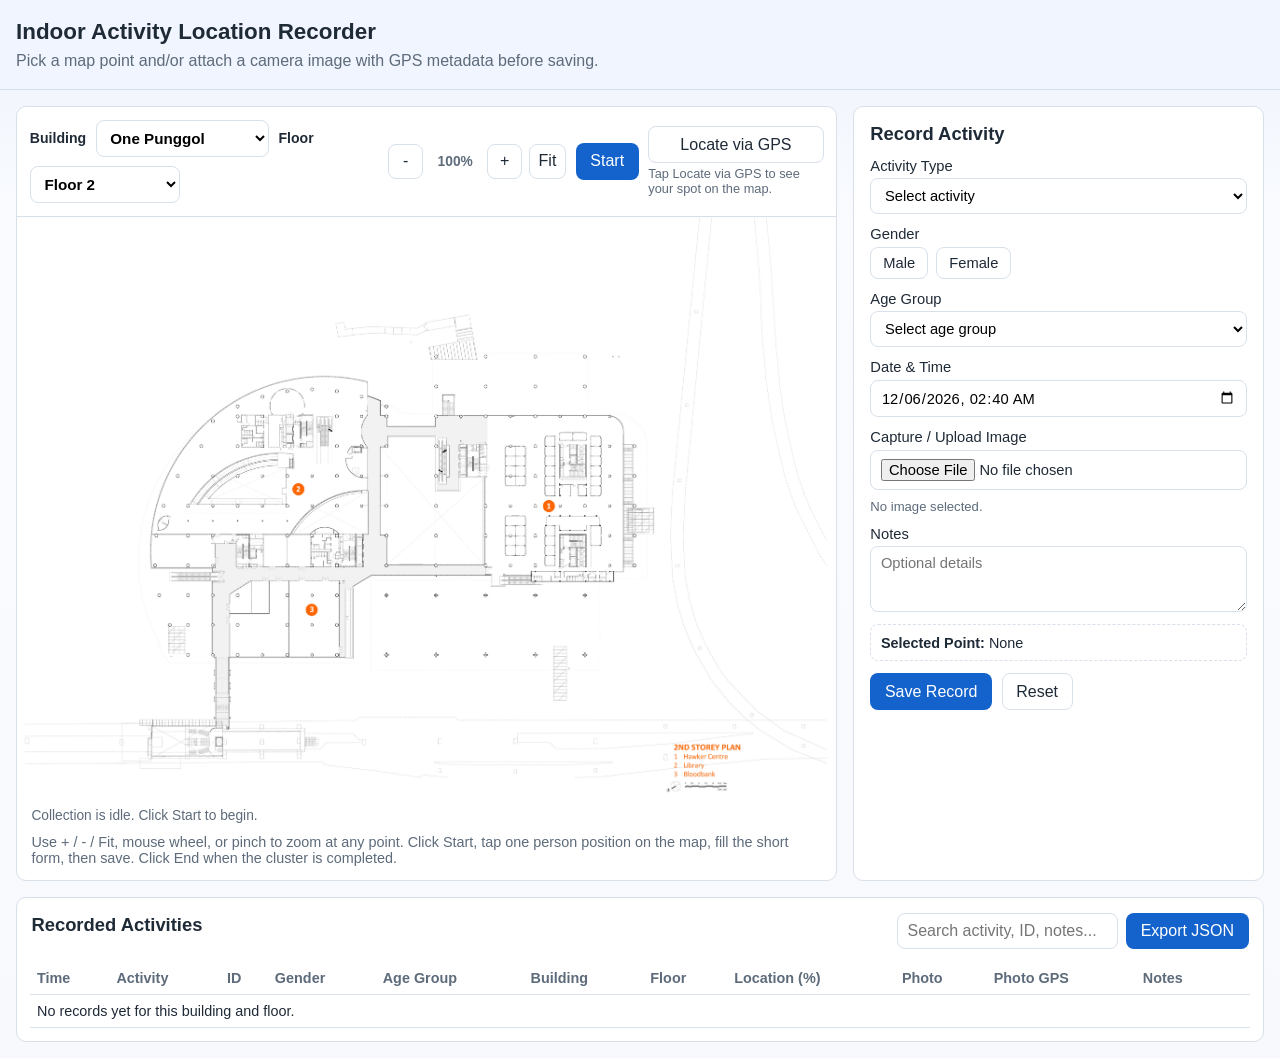
==== commit 74bd939c: "add locate by gps button" ====
--- a/index.html
+++ b/index.html
@@ -22,18 +22,24 @@
           <label for="floorSelect">Floor</label>
           <select id="floorSelect" aria-label="Select floor"></select>
         </div>
-        <div class="panel-actions">
-          <div class="zoom-controls" role="group" aria-label="Map zoom controls">
-            <button id="zoomOutBtn" type="button" class="secondary zoom-btn" aria-label="Zoom out">-</button>
-            <span id="zoomValue" class="zoom-value">100%</span>
-            <button id="zoomInBtn" type="button" class="secondary zoom-btn" aria-label="Zoom in">+</button>
-            <button id="zoomResetBtn" type="button" class="secondary zoom-btn">Fit</button>
-          </div>
-          <div class="collect-controls">
-            <button id="collectToggleBtn" type="button" class="collect-toggle" aria-pressed="false">Start</button>
-          </div>
-        </div>
-      </div>
+        <div class="panel-actions">
+          <div class="zoom-controls" role="group" aria-label="Map zoom controls">
+            <button id="zoomOutBtn" type="button" class="secondary zoom-btn" aria-label="Zoom out">-</button>
+            <span id="zoomValue" class="zoom-value">100%</span>
+            <button id="zoomInBtn" type="button" class="secondary zoom-btn" aria-label="Zoom in">+</button>
+            <button id="zoomResetBtn" type="button" class="secondary zoom-btn">Fit</button>
+          </div>
+          <div class="collect-controls">
+            <button id="collectToggleBtn" type="button" class="collect-toggle" aria-pressed="false">Start</button>
+          </div>
+          <div class="locate-controls">
+            <button id="locateViaGpsBtn" type="button" class="secondary">Locate via GPS</button>
+            <small id="locateStatus" class="locate-status" data-state="muted" aria-live="polite" role="status">
+              Tap Locate via GPS to see your spot on the map.
+            </small>
+          </div>
+        </div>
+      </div>
 
       <div class="map-wrap" id="mapWrap">
         <div class="map-canvas" id="mapCanvas">
--- a/styles.css
+++ b/styles.css
@@ -76,17 +76,37 @@
   min-width: 150px;
 }
 
-.panel-actions {
-  display: flex;
-  align-items: center;
-  gap: 0.6rem;
-}
-
-.collect-controls {
-  display: flex;
-  align-items: center;
-  gap: 0.5rem;
-}
+.panel-actions {
+  display: flex;
+  align-items: center;
+  gap: 0.6rem;
+}
+
+.locate-controls {
+  display: flex;
+  flex-direction: column;
+  gap: 0.2rem;
+  min-width: 170px;
+}
+
+.locate-status {
+  font-size: 0.8rem;
+  color: var(--muted);
+}
+
+.locate-status[data-state="success"] {
+  color: #0b6f32;
+}
+
+.locate-status[data-state="error"] {
+  color: var(--danger);
+}
+
+.collect-controls {
+  display: flex;
+  align-items: center;
+  gap: 0.5rem;
+}
 
 .zoom-controls {
   display: flex;
@@ -155,24 +175,31 @@
   height: 4px;
 }
 
-.marker {
-  position: absolute;
-  width: 12px;
-  height: 12px;
-  border-radius: 999px;
-  background: #e33131;
-  border: 2px solid #fff;
-  box-shadow: 0 0 0 1px #e33131;
-  transform: translate(-50%, -50%);
-  pointer-events: none;
-  z-index: 3;
-}
-
-.marker.selected {
-  background: #0f4ea5;
-  box-shadow: 0 0 0 1px #0f4ea5;
-  z-index: 4;
-}
+.marker {
+  position: absolute;
+  width: 12px;
+  height: 12px;
+  border-radius: 999px;
+  background: #e33131;
+  border: 2px solid #fff;
+  box-shadow: 0 0 0 1px #e33131;
+  transform: translate(-50%, -50%);
+  pointer-events: none;
+  z-index: 3;
+}
+
+.marker.selected {
+  background: #0f4ea5;
+  box-shadow: 0 0 0 1px #0f4ea5;
+  z-index: 4;
+}
+
+.marker.user-location {
+  background: #f7b500;
+  border-color: #fff;
+  box-shadow: 0 0 0 1px #fff, 0 0 0 3px rgba(247, 181, 0, 0.35);
+  z-index: 5;
+}
 
 .hint {
   margin: 0;
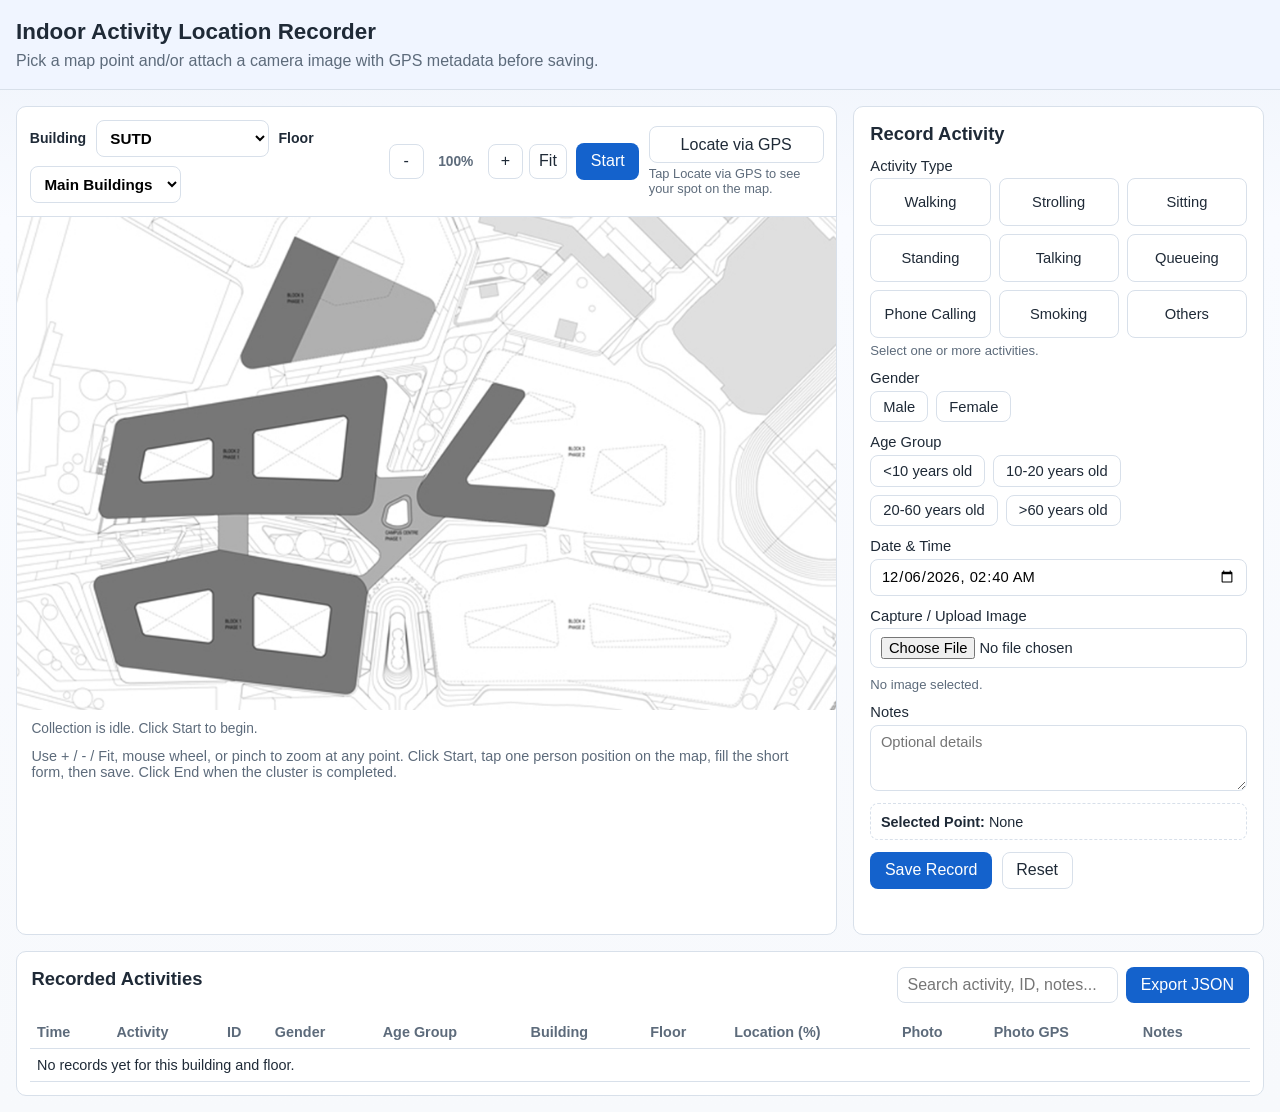
==== commit b5fe0690: "optimise some ui, eg. dropdown list to button and connect the app to database currently" ====
--- a/index.html
+++ b/index.html
@@ -4,7 +4,7 @@
   <meta charset="UTF-8">
   <meta name="viewport" content="width=device-width, initial-scale=1.0">
   <title>Indoor Activity Location Recorder</title>
-  <link rel="stylesheet" href="styles.css">
+  <link rel="stylesheet" href="styles.css?v=20260318-4">
 </head>
 <body>
   <header class="topbar">
@@ -56,18 +56,22 @@
     <section class="form-panel">
       <h2>Record Activity</h2>
       <form id="activityForm">
-        <label>
-          Activity Type
-          <select id="activityType" required>
-            <option value="">Select activity</option>
-            <option>Walking</option>
-            <option>Sitting</option>
-            <option>Standing</option>
-            <option>Meeting</option>
-            <option>Queueing</option>
-            <option>Other</option>
-          </select>
-        </label>
+        <div class="input-group">
+          <span>Activity Type</span>
+          <input id="activityType" type="hidden">
+          <div class="activity-type-controls" id="activityTypeControls" role="group" aria-label="Activity type">
+            <button type="button" class="gender-btn activity-type-btn" data-activity-type="Walking" aria-pressed="false">Walking</button>
+            <button type="button" class="gender-btn activity-type-btn" data-activity-type="Strolling" aria-pressed="false">Strolling</button>
+            <button type="button" class="gender-btn activity-type-btn" data-activity-type="Sitting" aria-pressed="false">Sitting</button>
+            <button type="button" class="gender-btn activity-type-btn" data-activity-type="Standing" aria-pressed="false">Standing</button>
+            <button type="button" class="gender-btn activity-type-btn" data-activity-type="Talking" aria-pressed="false">Talking</button>
+            <button type="button" class="gender-btn activity-type-btn" data-activity-type="Queueing" aria-pressed="false">Queueing</button>
+            <button type="button" class="gender-btn activity-type-btn" data-activity-type="Phone Calling" aria-pressed="false">Phone Calling</button>
+            <button type="button" class="gender-btn activity-type-btn" data-activity-type="Smoking" aria-pressed="false">Smoking</button>
+            <button type="button" class="gender-btn activity-type-btn" data-activity-type="Others" aria-pressed="false">Others</button>
+          </div>
+          <small class="field-hint">Select one or more activities.</small>
+        </div>
 
         <input id="actorId" type="hidden">
 
@@ -79,16 +83,16 @@
           </div>
         </div>
 
-        <label>
-          Age Group
-          <select id="ageGroup" required>
-            <option value="">Select age group</option>
-            <option value="<10 years old">&lt;10 years old</option>
-            <option value="10-20 years old">10-20 years old</option>
-            <option value="20-60 years old">20-60 years old</option>
-            <option value=">60 years old">&gt;60 years old</option>
-          </select>
-        </label>
+        <div class="input-group">
+          <span>Age Group</span>
+          <input id="ageGroup" type="hidden">
+          <div class="gender-controls age-group-controls" id="ageGroupControls" role="group" aria-label="Age group">
+            <button type="button" class="gender-btn age-group-btn" data-age-group="under-10" data-age-label="<10 years old" aria-pressed="false">&lt;10 years old</button>
+            <button type="button" class="gender-btn age-group-btn" data-age-group="10-20" data-age-label="10-20 years old" aria-pressed="false">10-20 years old</button>
+            <button type="button" class="gender-btn age-group-btn" data-age-group="20-60" data-age-label="20-60 years old" aria-pressed="false">20-60 years old</button>
+            <button type="button" class="gender-btn age-group-btn" data-age-group="over-60" data-age-label=">60 years old" aria-pressed="false">&gt;60 years old</button>
+          </div>
+        </div>
 
         <label>
           Date & Time
@@ -151,6 +155,6 @@
     </div>
   </section>
 
-  <script type="module" src="app.js"></script>
-</body>
-</html>
+  <script type="module" src="app.js?v=20260318-4"></script>
+</body>
+</html>
--- a/styles.css
+++ b/styles.css
@@ -272,12 +272,18 @@
   font-size: 0.9rem;
 }
 
-.photo-status {
-  display: block;
-  margin-top: 0.25rem;
-  color: var(--muted);
-  font-size: 0.82rem;
-}
+.photo-status {
+  display: block;
+  margin-top: 0.25rem;
+  color: var(--muted);
+  font-size: 0.82rem;
+}
+
+.field-hint {
+  display: block;
+  color: var(--muted);
+  font-size: 0.82rem;
+}
 
 .photo-status[data-state="success"] {
   color: #0b6f32;
@@ -311,35 +317,56 @@
   gap: 0.6rem;
 }
 
-.gender-controls {
-  display: flex;
-  gap: 0.5rem;
-}
-
-.gender-btn {
-  background: #fff;
-  border: 1px solid var(--line);
-  color: var(--text);
-  padding: 0.42rem 0.75rem;
-}
-
-.gender-btn:hover {
-  background: #f3f7ff;
-  border-color: #b8cae8;
-  color: var(--text);
-}
-
-.gender-btn.active {
-  background: var(--accent);
-  border-color: var(--accent);
-  color: #fff;
-}
-
-.gender-btn.active:hover {
-  background: var(--accent-strong);
-  border-color: var(--accent-strong);
-  color: #fff;
-}
+.gender-controls,
+.age-group-controls {
+  display: flex;
+  gap: 0.5rem;
+  flex-wrap: wrap;
+}
+
+.activity-type-controls {
+  display: grid;
+  grid-template-columns: repeat(3, minmax(0, 1fr));
+  gap: 0.5rem;
+}
+
+.gender-btn,
+.age-group-btn {
+  background: #fff;
+  border: 1px solid var(--line);
+  color: var(--text);
+  padding: 0.42rem 0.75rem;
+  white-space: nowrap;
+}
+
+.activity-type-btn {
+  width: 100%;
+  min-height: 3rem;
+  white-space: normal;
+  line-height: 1.2;
+  text-align: center;
+}
+
+.gender-btn:hover,
+.age-group-btn:hover {
+  background: #f3f7ff;
+  border-color: #b8cae8;
+  color: var(--text);
+}
+
+.gender-btn.active,
+.age-group-btn.active {
+  background: var(--accent);
+  border-color: var(--accent);
+  color: #fff;
+}
+
+.gender-btn.active:hover,
+.age-group-btn.active:hover {
+  background: var(--accent-strong);
+  border-color: var(--accent-strong);
+  color: #fff;
+}
 
 button {
   padding: 0.52rem 0.85rem;
@@ -354,19 +381,23 @@
   background: var(--accent-strong);
 }
 
-button.gender-btn.active,
-button.gender-btn[aria-pressed="true"] {
-  background: var(--accent);
-  border-color: var(--accent);
-  color: #fff;
-}
-
-button.gender-btn.active:hover,
-button.gender-btn[aria-pressed="true"]:hover {
-  background: var(--accent-strong);
-  border-color: var(--accent-strong);
-  color: #fff;
-}
+button.gender-btn.active,
+button.gender-btn[aria-pressed="true"],
+button.age-group-btn.active,
+button.age-group-btn[aria-pressed="true"] {
+  background: var(--accent);
+  border-color: var(--accent);
+  color: #fff;
+}
+
+button.gender-btn.active:hover,
+button.gender-btn[aria-pressed="true"]:hover,
+button.age-group-btn.active:hover,
+button.age-group-btn[aria-pressed="true"]:hover {
+  background: var(--accent-strong);
+  border-color: var(--accent-strong);
+  color: #fff;
+}
 
 button.secondary {
   background: #fff;
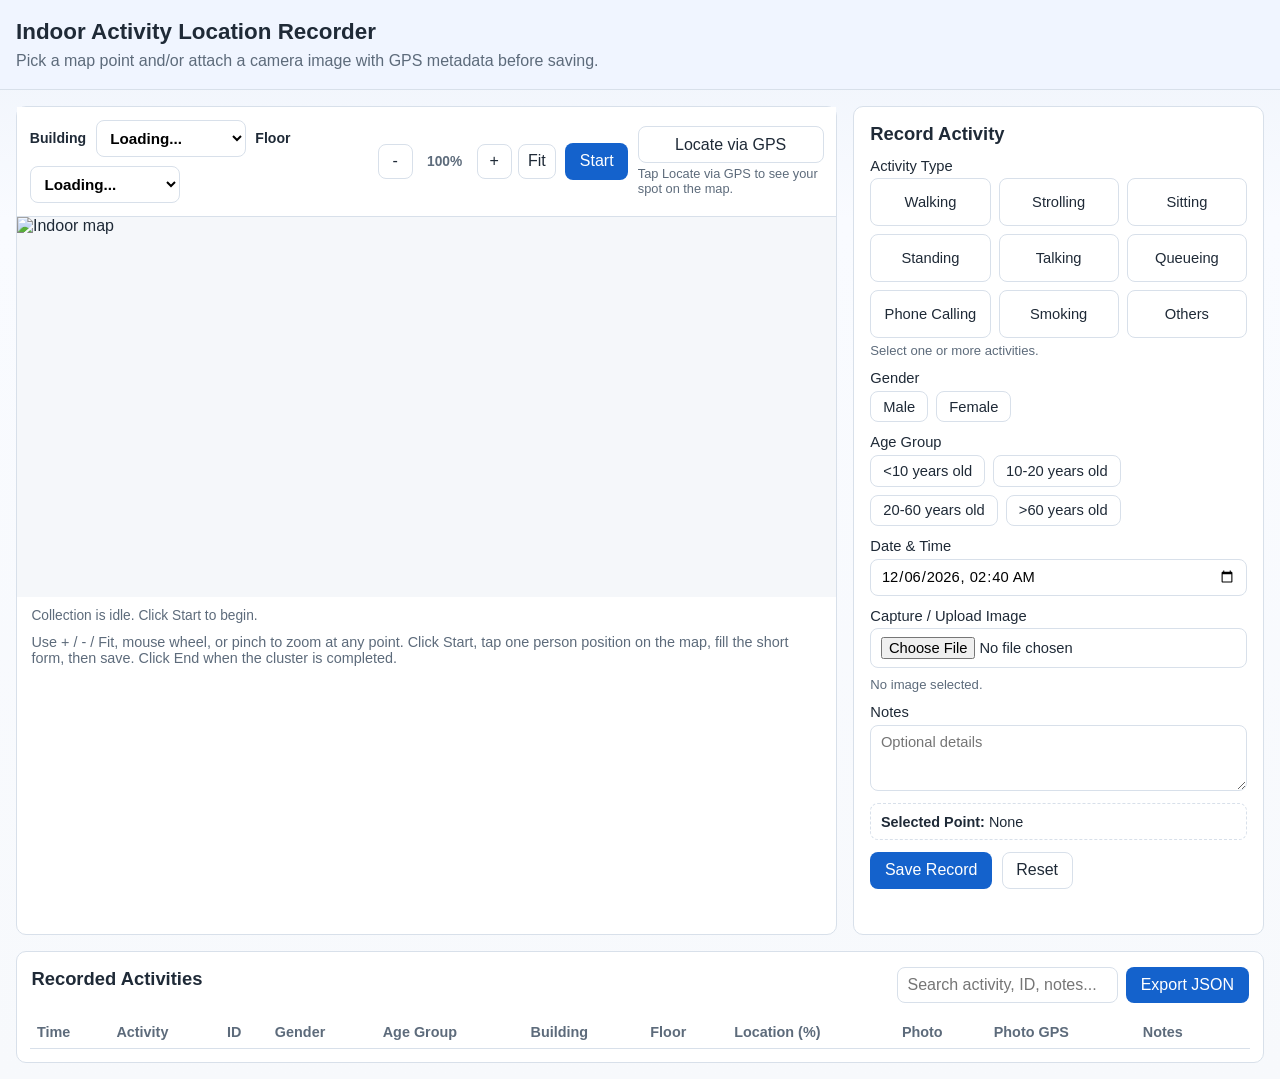
==== commit b0df5cfa: "sep database management from the capture interface" ====
--- a/index.html
+++ b/index.html
@@ -4,7 +4,7 @@
   <meta charset="UTF-8">
   <meta name="viewport" content="width=device-width, initial-scale=1.0">
   <title>Indoor Activity Location Recorder</title>
-  <link rel="stylesheet" href="styles.css?v=20260318-4">
+  <link rel="stylesheet" href="styles.css?v=20260324-6">
 </head>
 <body>
   <header class="topbar">
--- a/styles.css
+++ b/styles.css
@@ -9,9 +9,13 @@
   --danger: #b42318;
 }
 
-* {
-  box-sizing: border-box;
-}
+* {
+  box-sizing: border-box;
+}
+
+[hidden] {
+  display: none !important;
+}
 
 body {
   margin: 0;
@@ -51,13 +55,44 @@
   border-radius: 10px;
 }
 
-.panel-head {
-  display: flex;
-  align-items: center;
-  justify-content: space-between;
-  padding: 0.8rem;
-  border-bottom: 1px solid var(--line);
-}
+.panel-head {
+  display: flex;
+  align-items: center;
+  justify-content: space-between;
+  position: sticky;
+  top: 0;
+  z-index: 12;
+  padding: 0.8rem;
+  background: var(--panel);
+  border-bottom: 1px solid var(--line);
+}
+
+.map-panel.capture-active .panel-head {
+  background: var(--danger);
+  border-bottom-color: #8e1f17;
+  box-shadow: 0 8px 24px rgba(180, 35, 24, 0.18);
+}
+
+.map-panel.capture-active .panel-head,
+.map-panel.capture-active .panel-head label,
+.map-panel.capture-active .panel-head .zoom-value,
+.map-panel.capture-active .panel-head .locate-status {
+  color: #fff;
+}
+
+.map-panel.capture-active .panel-head button.secondary,
+.map-panel.capture-active .panel-head button.collect-toggle {
+  background: rgba(255, 255, 255, 0.98);
+  border-color: rgba(255, 255, 255, 0.9);
+  color: #8e1f17;
+}
+
+.map-panel.capture-active .panel-head button.secondary:hover,
+.map-panel.capture-active .panel-head button.collect-toggle:hover {
+  background: #fff3f2;
+  border-color: #fff3f2;
+  color: #7a1a14;
+}
 
 .map-controls {
   display: flex;
@@ -76,37 +111,37 @@
   min-width: 150px;
 }
 
-.panel-actions {
-  display: flex;
-  align-items: center;
-  gap: 0.6rem;
-}
-
-.locate-controls {
-  display: flex;
-  flex-direction: column;
-  gap: 0.2rem;
-  min-width: 170px;
-}
-
-.locate-status {
-  font-size: 0.8rem;
-  color: var(--muted);
-}
-
-.locate-status[data-state="success"] {
-  color: #0b6f32;
-}
-
-.locate-status[data-state="error"] {
-  color: var(--danger);
-}
-
-.collect-controls {
-  display: flex;
-  align-items: center;
-  gap: 0.5rem;
-}
+.panel-actions {
+  display: flex;
+  align-items: center;
+  gap: 0.6rem;
+}
+
+.locate-controls {
+  display: flex;
+  flex-direction: column;
+  gap: 0.2rem;
+  min-width: 170px;
+}
+
+.locate-status {
+  font-size: 0.8rem;
+  color: var(--muted);
+}
+
+.locate-status[data-state="success"] {
+  color: #0b6f32;
+}
+
+.locate-status[data-state="error"] {
+  color: var(--danger);
+}
+
+.collect-controls {
+  display: flex;
+  align-items: center;
+  gap: 0.5rem;
+}
 
 .zoom-controls {
   display: flex;
@@ -175,31 +210,31 @@
   height: 4px;
 }
 
-.marker {
-  position: absolute;
-  width: 12px;
-  height: 12px;
-  border-radius: 999px;
-  background: #e33131;
-  border: 2px solid #fff;
-  box-shadow: 0 0 0 1px #e33131;
-  transform: translate(-50%, -50%);
-  pointer-events: none;
-  z-index: 3;
-}
-
-.marker.selected {
-  background: #0f4ea5;
-  box-shadow: 0 0 0 1px #0f4ea5;
-  z-index: 4;
-}
-
-.marker.user-location {
-  background: #f7b500;
-  border-color: #fff;
-  box-shadow: 0 0 0 1px #fff, 0 0 0 3px rgba(247, 181, 0, 0.35);
-  z-index: 5;
-}
+.marker {
+  position: absolute;
+  width: 12px;
+  height: 12px;
+  border-radius: 999px;
+  background: #e33131;
+  border: 2px solid #fff;
+  box-shadow: 0 0 0 1px #e33131;
+  transform: translate(-50%, -50%);
+  pointer-events: none;
+  z-index: 3;
+}
+
+.marker.selected {
+  background: #0f4ea5;
+  box-shadow: 0 0 0 1px #0f4ea5;
+  z-index: 4;
+}
+
+.marker.user-location {
+  background: #f7b500;
+  border-color: #fff;
+  box-shadow: 0 0 0 1px #fff, 0 0 0 3px rgba(247, 181, 0, 0.35);
+  z-index: 5;
+}
 
 .hint {
   margin: 0;
@@ -272,18 +307,18 @@
   font-size: 0.9rem;
 }
 
-.photo-status {
-  display: block;
-  margin-top: 0.25rem;
-  color: var(--muted);
-  font-size: 0.82rem;
-}
-
-.field-hint {
-  display: block;
-  color: var(--muted);
-  font-size: 0.82rem;
-}
+.photo-status {
+  display: block;
+  margin-top: 0.25rem;
+  color: var(--muted);
+  font-size: 0.82rem;
+}
+
+.field-hint {
+  display: block;
+  color: var(--muted);
+  font-size: 0.82rem;
+}
 
 .photo-status[data-state="success"] {
   color: #0b6f32;
@@ -317,56 +352,62 @@
   gap: 0.6rem;
 }
 
-.gender-controls,
-.age-group-controls {
-  display: flex;
-  gap: 0.5rem;
-  flex-wrap: wrap;
-}
-
-.activity-type-controls {
-  display: grid;
-  grid-template-columns: repeat(3, minmax(0, 1fr));
-  gap: 0.5rem;
-}
-
-.gender-btn,
-.age-group-btn {
-  background: #fff;
-  border: 1px solid var(--line);
-  color: var(--text);
-  padding: 0.42rem 0.75rem;
-  white-space: nowrap;
-}
-
-.activity-type-btn {
-  width: 100%;
-  min-height: 3rem;
-  white-space: normal;
-  line-height: 1.2;
-  text-align: center;
-}
-
-.gender-btn:hover,
-.age-group-btn:hover {
-  background: #f3f7ff;
-  border-color: #b8cae8;
-  color: var(--text);
-}
-
-.gender-btn.active,
-.age-group-btn.active {
-  background: var(--accent);
-  border-color: var(--accent);
-  color: #fff;
-}
-
-.gender-btn.active:hover,
-.age-group-btn.active:hover {
-  background: var(--accent-strong);
-  border-color: var(--accent-strong);
-  color: #fff;
-}
+.gender-controls,
+.age-group-controls {
+  display: flex;
+  gap: 0.5rem;
+  flex-wrap: wrap;
+}
+
+.indiv-group-selection {
+  display: flex;
+  gap: 0.5rem;
+  margin-bottom: 1rem;
+}
+
+.activity-type-controls {
+  display: grid;
+  grid-template-columns: repeat(3, minmax(0, 1fr));
+  gap: 0.5rem;
+}
+
+.gender-btn,
+.age-group-btn {
+  background: #fff;
+  border: 1px solid var(--line);
+  color: var(--text);
+  padding: 0.42rem 0.75rem;
+  white-space: nowrap;
+}
+
+.activity-type-btn {
+  width: 100%;
+  min-height: 3rem;
+  white-space: normal;
+  line-height: 1.2;
+  text-align: center;
+}
+
+.gender-btn:hover,
+.age-group-btn:hover {
+  background: #f3f7ff;
+  border-color: #b8cae8;
+  color: var(--text);
+}
+
+.gender-btn.active,
+.age-group-btn.active {
+  background: var(--accent);
+  border-color: var(--accent);
+  color: #fff;
+}
+
+.gender-btn.active:hover,
+.age-group-btn.active:hover {
+  background: var(--accent-strong);
+  border-color: var(--accent-strong);
+  color: #fff;
+}
 
 button {
   padding: 0.52rem 0.85rem;
@@ -381,23 +422,23 @@
   background: var(--accent-strong);
 }
 
-button.gender-btn.active,
-button.gender-btn[aria-pressed="true"],
-button.age-group-btn.active,
-button.age-group-btn[aria-pressed="true"] {
-  background: var(--accent);
-  border-color: var(--accent);
-  color: #fff;
-}
-
-button.gender-btn.active:hover,
-button.gender-btn[aria-pressed="true"]:hover,
-button.age-group-btn.active:hover,
-button.age-group-btn[aria-pressed="true"]:hover {
-  background: var(--accent-strong);
-  border-color: var(--accent-strong);
-  color: #fff;
-}
+button.gender-btn.active,
+button.gender-btn[aria-pressed="true"],
+button.age-group-btn.active,
+button.age-group-btn[aria-pressed="true"] {
+  background: #fff;
+  border-color: var(--accent);
+  color: #fff;
+}
+
+button.gender-btn.active:hover,
+button.gender-btn[aria-pressed="true"]:hover,
+button.age-group-btn.active:hover,
+button.age-group-btn[aria-pressed="true"]:hover {
+  background: var(--accent-strong);
+  border-color: var(--accent-strong);
+  color: #fff;
+}
 
 button.secondary {
   background: #fff;
@@ -462,16 +503,20 @@
   border: 1px solid #f3c7c3;
 }
 
-@media (max-width: 900px) {
-  .layout {
-    grid-template-columns: 1fr;
-  }
-
-  .panel-head {
-    flex-direction: column;
-    align-items: stretch;
-    gap: 0.6rem;
-  }
+@media (max-width: 900px) {
+  .layout {
+    grid-template-columns: 1fr;
+  }
+
+  .map-wrap {
+    min-height: 0;
+  }
+
+  .panel-head {
+    flex-direction: column;
+    align-items: stretch;
+    gap: 0.6rem;
+  }
 
   .panel-actions {
     justify-content: space-between;
